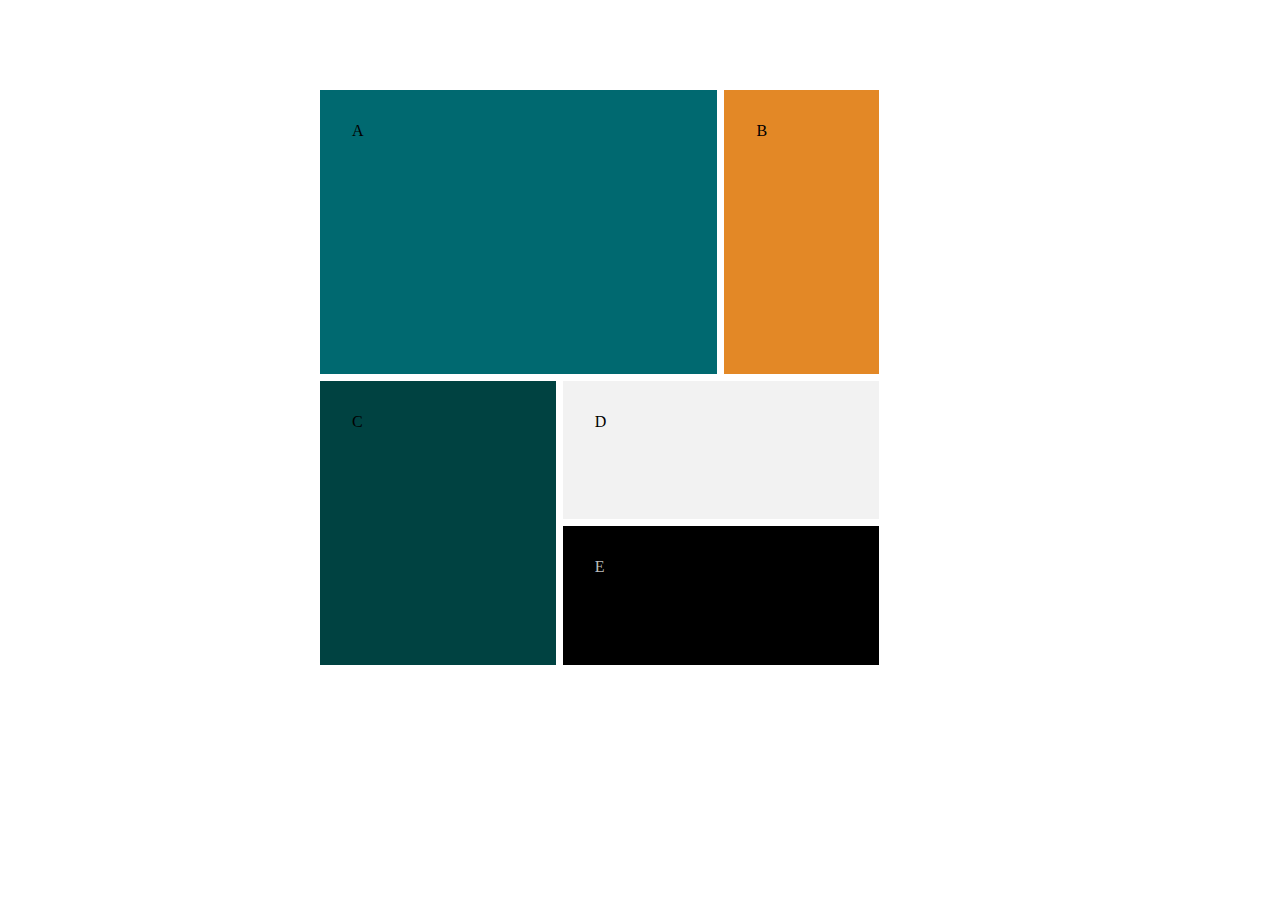
==== grid.html @ b33a00e2 "css layout" ====
<!DOCTYPE html>
<html lang="en">
  <head>
    <meta charset="UTF-8" />
    <meta http-equiv="X-UA-Compatible" content="IE=edge" />
    <meta name="viewport" content="width=device-width, initial-scale=1.0" />
    <title>Grid layout</title>
    <link
      rel="shortcut icon"
      href="images/favicon-32x32.png"
      type="image/x-icon"
    />
    <link rel="stylesheet" href="/css/flexbox & grid.css" />
  </head>
  <body class="gridBody">
    <section class="gridSection">
      <div class="firstGrid">A</div>
      <div class="secondGrid">B</div>
      <div class="thirdGrid">C</div>
      <div class="forthGrid">D</div>
      <div class="fifthGrid">E</div>
    </section>
  </body>
</html>
---- css/flexbox & grid.css ----
:root {
  --orange: hsl(31, 77%, 52%);
  --darkCyan: hsl(184, 100%, 22%);
  --veryDarkCyan: hsl(179, 100%, 13%);
  --transparentWhite: hsla(0, 0%, 100%, 0.75);
  --veryLightGrey: hsl(0, 0%, 95%);
}
* {
  margin: 0;
  padding: 0;
  box-sizing: border-box;
}

.mainSection {
  display: flex;
  font-size: 15px;
  margin: auto;
  height: 100vh;
  justify-content: center;
  align-items: center;
  width: 65%;
}

.firstCard {
  background-color: var(--orange);
  padding: 20px 10px;
}

.firstCard a {
  text-decoration: none;
  color: var(--orange);
  background-color: var(--veryLightGrey);
  padding: 5px 15px;
  border-radius: 15px;
  font-family: "Lexend Deca";
  font-size: 10px;
}

.secondCard {
  background-color: var(--darkCyan);
  padding: 20px 10px;
}

.secondCard a {
  text-decoration: none;
  color: var(--darkCyan);
  background-color: var(--veryLightGrey);
  padding: 5px 15px;
  border-radius: 15px;
  font-family: "Lexend Deca";
  font-size: 10px;
}

.thirdCard {
  background-color: var(--veryDarkCyan);
  padding: 20px 10px;
}

.thirdCard a {
  text-decoration: none;
  color: var(--veryDarkCyan);
  background-color: var(--veryLightGrey);
  padding: 5px 15px;
  border-radius: 15px;
  font-family: "Lexend Deca";
  font-size: 10px;
}

.firstCard h1,
.secondCard h1,
.thirdCard h1 {
  color: var(--veryLightGrey);
  font-family: "Lexend Deca", sans-serif;
  font-weight: 400;
  margin: 10px 0;
}

.firstCard p,
.secondCard p,
.thirdCard p {
  color: var(--transparentWhite);
  padding-bottom: 30px;
  font-family: "Lexend Deca", sans-serif;
  font-size: 10px;
  font-weight: 300;
  margin: 20px 0;
  line-height: 1.5;
}

/* Grid styling */
.gridBody {
  display: flex;
  justify-content: center;
  align-items: center;
  height: 100vh;
}
.gridSection {
  display: grid;
  height: 80vh;
  margin: auto;
  width: 50%;
  gap: 7px;
  /* grid-template-areas:
    "a a  b "
    "a a  b "
    "c d  d"
    "c e  e"; */
  grid-template-columns: repeat(8, 1fr);
  grid-template-rows: repeat(5, 1fr);
}

.firstGrid {
  /* grid-area: a; */
  padding: 2em;
  background-color: var(--darkCyan);
  grid-column: 1/6;
  grid-row: 1/3;
}
.secondGrid {
  /* grid-area: b; */
  padding: 2em;
  background-color: var(--orange);
  grid-column: 6/8;
  grid-row: 1/3;
}
.thirdGrid {
  /* grid-area: c; */
  padding: 2em;
  background-color: var(--veryDarkCyan);
  grid-column: 1/4;
  grid-row: 3/5;
}
.forthGrid {
  /* grid-area: d; */
  padding: 2em;
  background-color: var(--veryLightGrey);
  grid-column: 4/8;
  grid-row: 3/4;
}
.fifthGrid {
  /* grid-area: e; */
  padding: 2em;
  background-color: black;
  color: var(--transparentWhite);
  grid-column: 4/8;
  grid-row: 4/5;
}
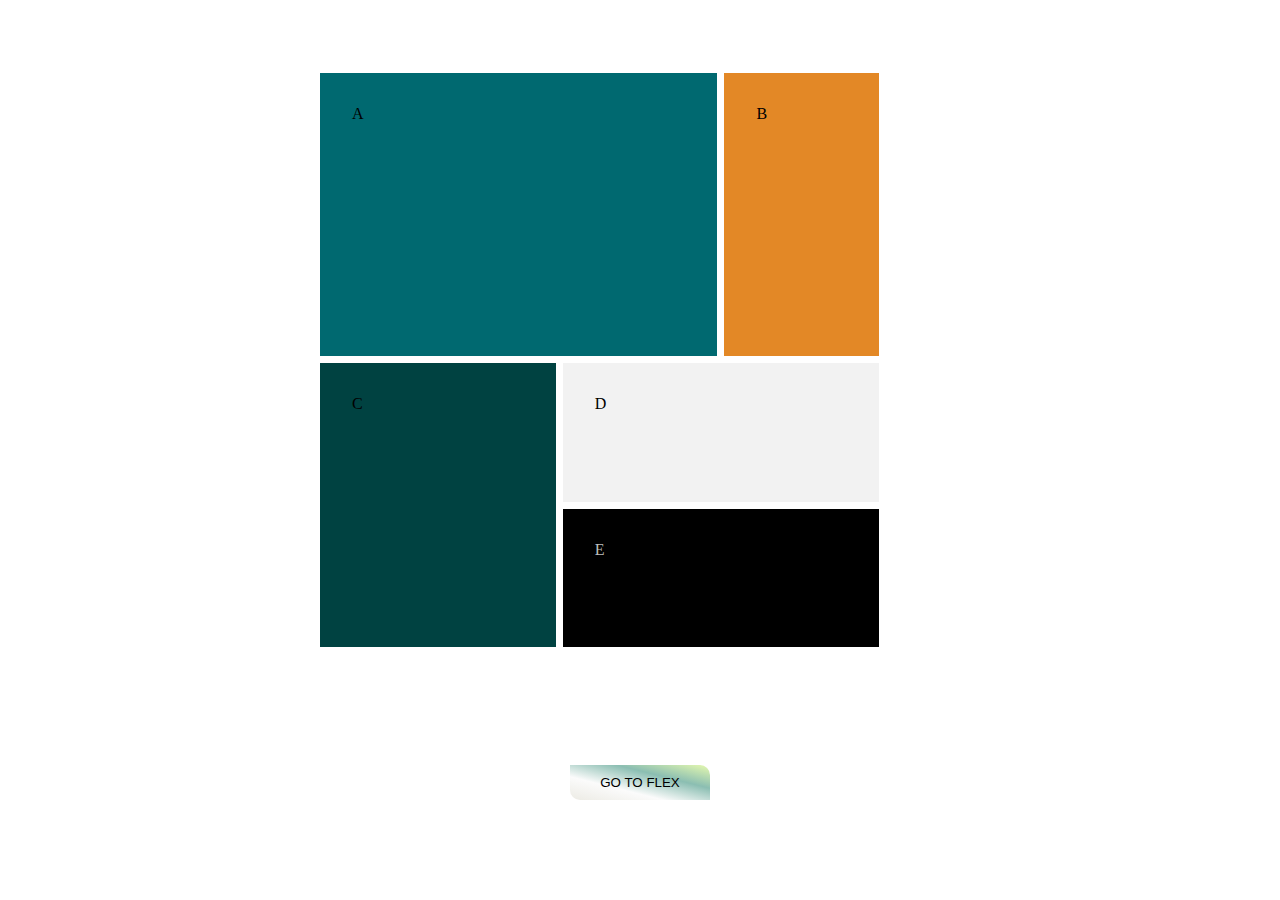
==== commit bf8f579e: "updated index and grid html files" ====
--- a/grid.html
+++ b/grid.html
@@ -20,5 +20,6 @@
       <div class="forthGrid">D</div>
       <div class="fifthGrid">E</div>
     </section>
+    <button class="gridButton"><a href="index.html">Go to Flex</a></button>
   </body>
 </html>
--- a/css/flexbox & grid.css
+++ b/css/flexbox & grid.css
@@ -87,9 +87,10 @@
   line-height: 1.5;
 }
 
-/* Grid styling */
+/* Grid styling on cards */
 .gridBody {
   display: flex;
+  flex-direction: column;
   justify-content: center;
   align-items: center;
   height: 100vh;
@@ -145,3 +146,46 @@
   grid-column: 4/8;
   grid-row: 4/5;
 }
+
+.gridButton {
+  margin-top: -100px;
+  margin-bottom: 100px;
+  padding: 10px 30px;
+  border: none;
+  border-bottom-left-radius: 10px;
+  border-top-right-radius: 10px;
+  background-image: linear-gradient(
+    to bottom left,
+    #e6f9af,
+    #8bbeb2,
+    #fbfbfb,
+    #ecebe4
+  );
+  cursor: pointer;
+}
+
+.flexButton {
+  text-align: center;
+  margin-left: 45%;
+  margin-top: -500px;
+  margin-bottom: 50px;
+  padding: 10px 30px;
+  border: none;
+  border-bottom-left-radius: 10px;
+  border-top-right-radius: 10px;
+  background-image: linear-gradient(
+    to bottom left,
+    #e6f9af,
+    #8bbeb2,
+    #fbfbfb,
+    #ecebe4
+  );
+  cursor: pointer;
+}
+
+.gridButton a,
+.flexButton a {
+  text-decoration: none;
+  text-transform: uppercase;
+  color: black;
+}
